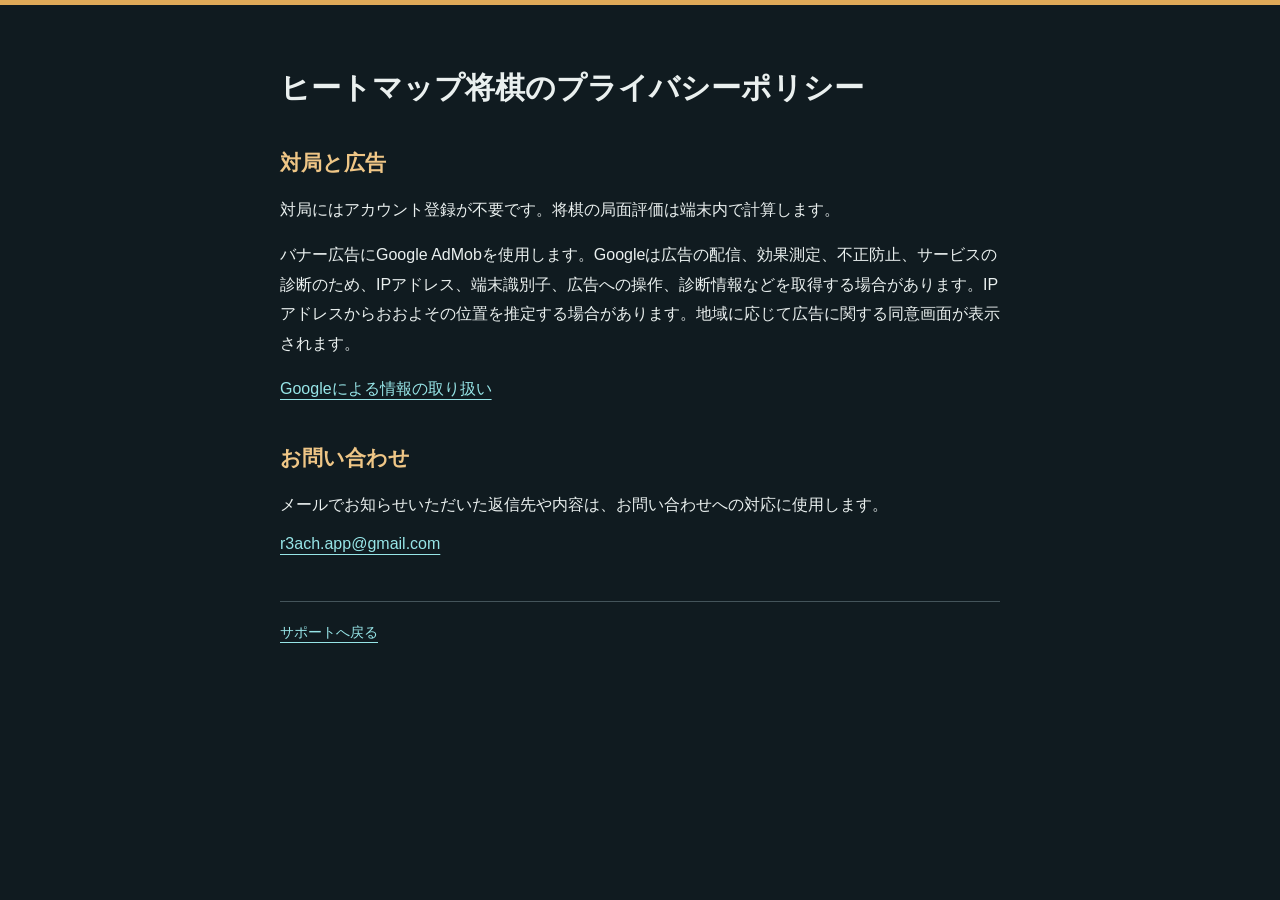
==== heatmap-shogi/privacy.html @ 393c5454 "Publish Heatmap Shogi support, privacy policy and review demo" ====
<!doctype html><html lang="ja"><meta charset="utf-8"><meta name="viewport" content="width=device-width,initial-scale=1"><title>ヒートマップ将棋 プライバシーポリシー</title><link rel="stylesheet" href="../style.css"><main><h1>ヒートマップ将棋のプライバシーポリシー</h1><h2>対局と広告</h2><p>対局にはアカウント登録が不要です。将棋の局面評価は端末内で計算します。</p><p>バナー広告にGoogle AdMobを使用します。Googleは広告の配信、効果測定、不正防止、サービスの診断のため、IPアドレス、端末識別子、広告への操作、診断情報などを取得する場合があります。IPアドレスからおおよその位置を推定する場合があります。地域に応じて広告に関する同意画面が表示されます。</p><p><a href="https://policies.google.com/technologies/partner-sites?hl=ja">Googleによる情報の取り扱い</a></p><h2>お問い合わせ</h2><p>メールでお知らせいただいた返信先や内容は、お問い合わせへの対応に使用します。</p><a href="mailto:r3ach.app@gmail.com">r3ach.app@gmail.com</a><footer><a href="./">サポートへ戻る</a></footer></main></html>
---- style.css ----
:root{color-scheme:dark;font-family:-apple-system,BlinkMacSystemFont,"Segoe UI","Meiryo",sans-serif;background:#101b20;color:#eaf0ef}body{margin:0;border-top:5px solid #dfaa59}main{max-width:720px;margin:auto;padding:42px 24px 60px}h1{font-size:30px;line-height:1.4}h2{font-size:21px;margin-top:40px;color:#efc686}h3{font-size:17px;margin-top:28px}p{line-height:1.85}.brand{font-weight:800;letter-spacing:.12em;color:#86d9dc}a{color:#97e5e7;overflow-wrap:anywhere;text-underline-offset:5px}.contact{display:inline-block;padding:14px 18px;background:#21353b;border:1px solid #688589;border-radius:8px}footer{margin-top:48px;padding-top:22px;border-top:1px solid #44545a;font-size:14px}
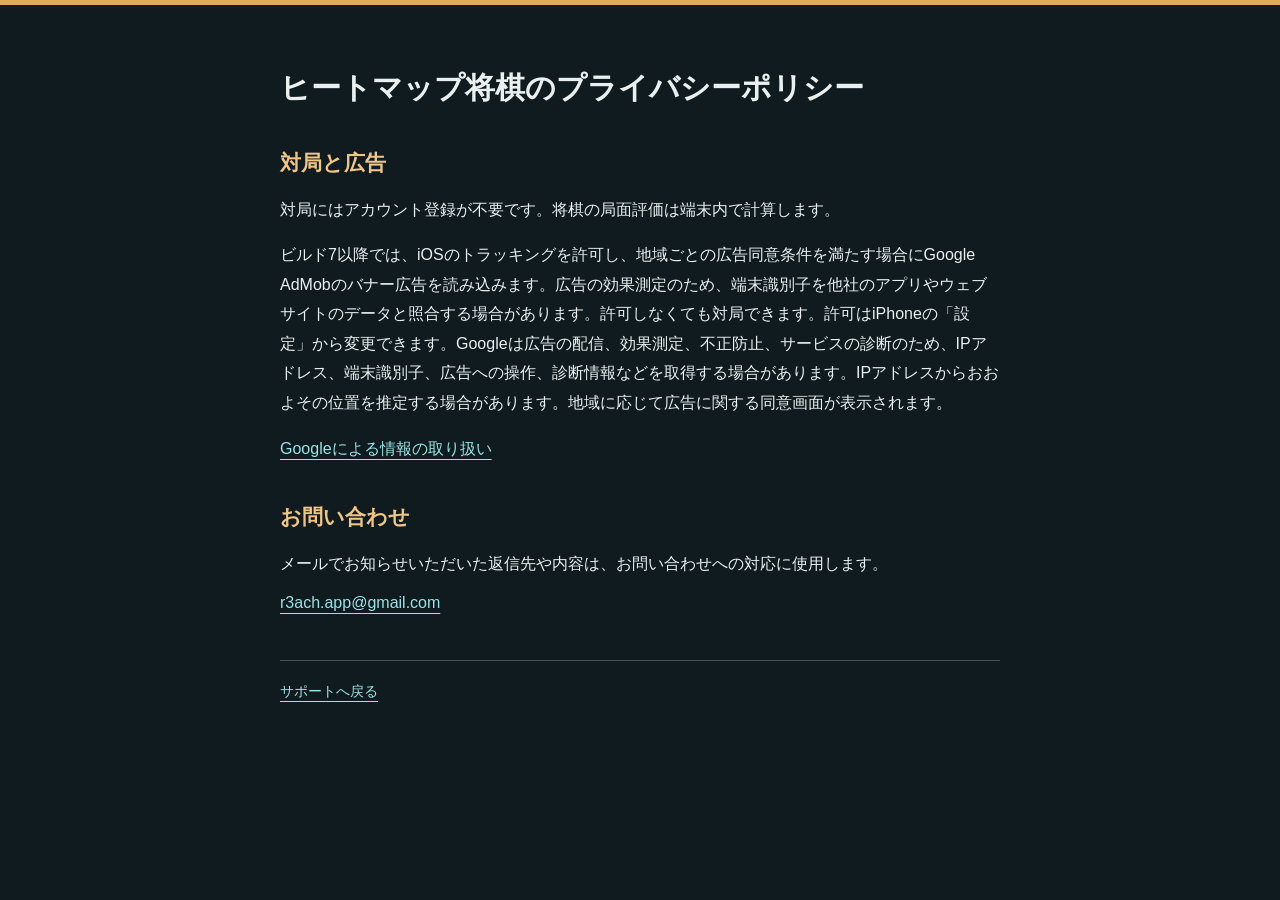
==== commit 1b0cfa8f: "Describe tracking consent for Heatmap Shogi build 7" ====
--- a/heatmap-shogi/privacy.html
+++ b/heatmap-shogi/privacy.html
@@ -1 +1 @@
-<!doctype html><html lang="ja"><meta charset="utf-8"><meta name="viewport" content="width=device-width,initial-scale=1"><title>ヒートマップ将棋 プライバシーポリシー</title><link rel="stylesheet" href="../style.css"><main><h1>ヒートマップ将棋のプライバシーポリシー</h1><h2>対局と広告</h2><p>対局にはアカウント登録が不要です。将棋の局面評価は端末内で計算します。</p><p>バナー広告にGoogle AdMobを使用します。Googleは広告の配信、効果測定、不正防止、サービスの診断のため、IPアドレス、端末識別子、広告への操作、診断情報などを取得する場合があります。IPアドレスからおおよその位置を推定する場合があります。地域に応じて広告に関する同意画面が表示されます。</p><p><a href="https://policies.google.com/technologies/partner-sites?hl=ja">Googleによる情報の取り扱い</a></p><h2>お問い合わせ</h2><p>メールでお知らせいただいた返信先や内容は、お問い合わせへの対応に使用します。</p><a href="mailto:r3ach.app@gmail.com">r3ach.app@gmail.com</a><footer><a href="./">サポートへ戻る</a></footer></main></html>
+<!doctype html><html lang="ja"><meta charset="utf-8"><meta name="viewport" content="width=device-width,initial-scale=1"><title>ヒートマップ将棋 プライバシーポリシー</title><link rel="stylesheet" href="../style.css"><main><h1>ヒートマップ将棋のプライバシーポリシー</h1><h2>対局と広告</h2><p>対局にはアカウント登録が不要です。将棋の局面評価は端末内で計算します。</p><p>ビルド7以降では、iOSのトラッキングを許可し、地域ごとの広告同意条件を満たす場合にGoogle AdMobのバナー広告を読み込みます。広告の効果測定のため、端末識別子を他社のアプリやウェブサイトのデータと照合する場合があります。許可しなくても対局できます。許可はiPhoneの「設定」から変更できます。Googleは広告の配信、効果測定、不正防止、サービスの診断のため、IPアドレス、端末識別子、広告への操作、診断情報などを取得する場合があります。IPアドレスからおおよその位置を推定する場合があります。地域に応じて広告に関する同意画面が表示されます。</p><p><a href="https://policies.google.com/technologies/partner-sites?hl=ja">Googleによる情報の取り扱い</a></p><h2>お問い合わせ</h2><p>メールでお知らせいただいた返信先や内容は、お問い合わせへの対応に使用します。</p><a href="mailto:r3ach.app@gmail.com">r3ach.app@gmail.com</a><footer><a href="./">サポートへ戻る</a></footer></main></html>
